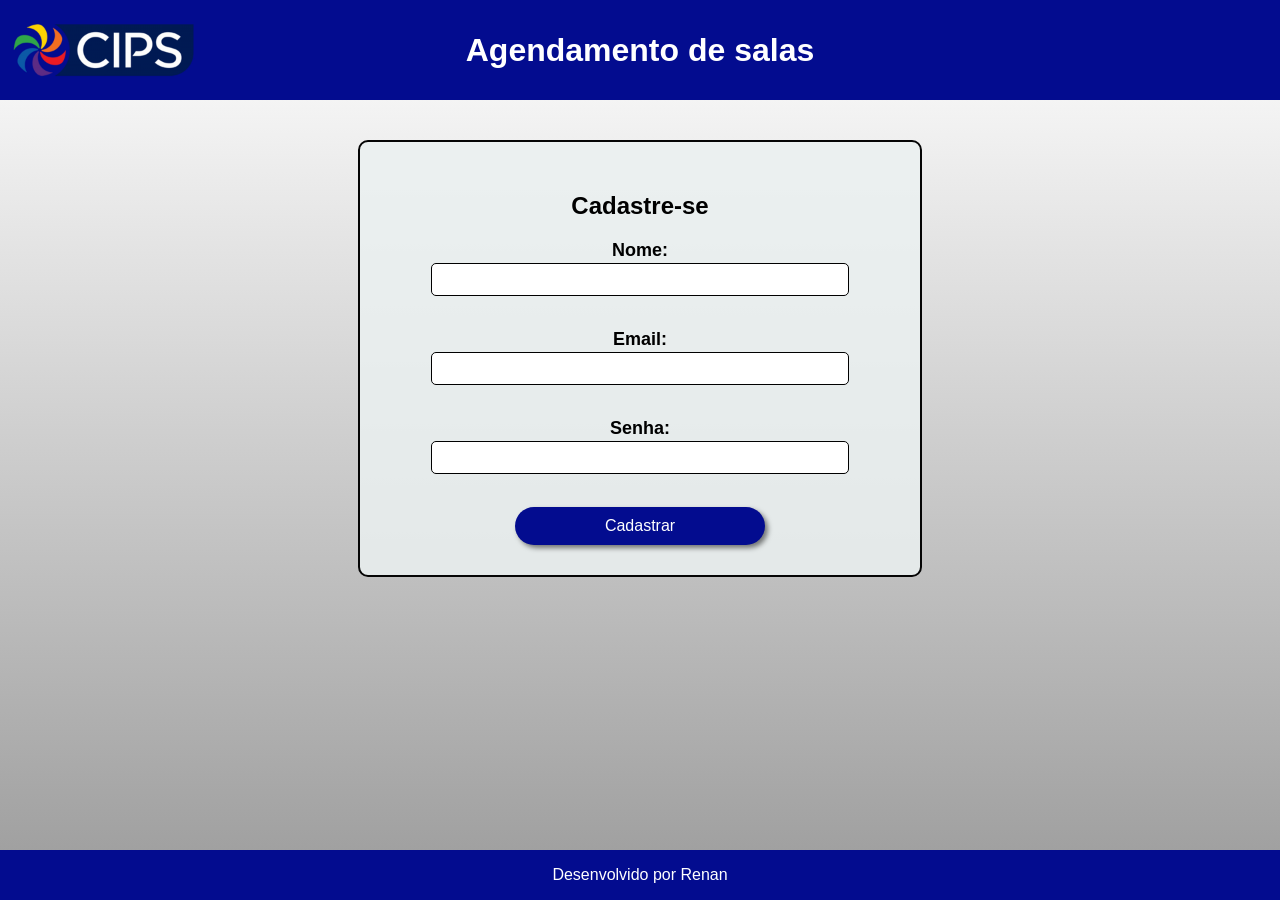
==== html/cadastro.html @ d1a67f38 "#2: criado a tela de cadastros/conserto na exibição de salas agendadas, armazenamento de senhas com " ====
<!DOCTYPE html>
<html lang="en">
<head>
    <meta charset="UTF-8">
    <meta name="viewport" content="width=device-width, initial-scale=1.0">
    <title>Cadastre-se</title>
    <link rel="stylesheet" href="../css/style.css">
</head>
<body>
   <header>
        
        <div class="divHeader">
            <div class="imagemLogo">
                <img src="../images/logo_cips.png" class="imagemLogo" alt="Logo CIPS">
            </div>
            <h1>Agendamento de salas </h1>
        </div>
    </header>
    <main>
        <div class="container">
            <h2>Cadastre-se</h2>
               <form action="../php/cadastrar.php" method="POST">
                <label for="nome" class="formFont">Nome:</label>
                <input type="text" id="nome" name="nome" class="formInput"><br><br>

                <label for="email" class="formFont">Email:</label>
                <input type="email" id="email" name="email" class="formInput"> <br><br>
        
                <label for="senha" class="formFont">Senha:</label>
                <input type="password" id="senha" name="senha" class="formInput" required> <br><br>
        
                <button type="submit" class="button">Cadastrar</button>
            </form>
        </div>
    </main>
    <footer>
        <div class="divFooter">
            <p>Desenvolvido por Renan</p>
        </div>
    </footer>
</body>
</html>
---- css/style.css ----
body {
    font-family: Arial, sans-serif;
    background: linear-gradient(to bottom, #fff, #9b9b9b);
    margin: 0;
    display: flex;
    flex-direction: column;
    min-height: 100vh;
}

.divHeader {
    width: 100%;
    height: 100px;
    background-color: rgb(3, 12, 143);
    text-align: center;
    color: white;
    display:flex;
    justify-content: center;
    align-items: center;
    position: relative;
    
}

main{
    flex: 1;
    display: flex;
    flex-direction: row;
    justify-content: center;
    align-items: flex-start;
    gap:30px;
    padding: 40px 20px;
}

.container{
    background-color: rgba(235, 241, 241, 0.843);
    width: 100%;
    max-width: 500px;
    text-align: center;
    border: 2px solid #050505;
    border-radius: 10px;
    box-shadow: 5px, 5px, 15px rgba(0, 0, 0, 0.5);
    padding: 30px;
    display: flex;
    flex-direction: column;
    
}

.listaReservas{
    background-color: rgba(235, 241, 241, 0.843);
    width:100%;
    max-height: 565px;
    max-width: 500px;
    overflow-y: auto; /*adiciona a barra de rolagem vertical*/
    padding-right: 10px;
    text-align: left;
    border: 2px solid #050505;
    border-radius: 10px;
    padding: 30px;
}
/*Estilização da barra de rolagem*/
.listaReservas::-webkit-scrollbar {
    width:6px;
}

.listaReservas::-webkit-scrollbar-thumb{
    background-color: rgba(3, 12, 143, 0.3); /*azul com opacidade*/
    border-radius: 10px;
}

.listaReservas::-webkit-scrollbar-thumb:hover {
    background-color: rgb(3, 12, 143); /*Destaca o azul ao passar o mouse*/
}

.divFooter {
    width: 100%;
    height: 50px;
    text-align: center;
    background-color: rgb(3, 12, 143);
    color: white;
    display: flex;
    justify-content: center;
    align-items: center;
}



.formFont{
    font-weight: bold;
    font-size: large;
    display: block;
    margin-bottom: 2px;
}

.formInput{
    width: 80%;
    padding: 8px;
    margin-bottom: 15px;
    border-radius: 5px;
    border: 1px solid #000;
}

.formSala{
    width: 80%;
    padding: 8px;
    margin-bottom: 15px;
    border-radius: 5px;
    border: 1px solid #000;
}

.formData{
    width: 80%;
    padding: 8px;
    margin-bottom: 15px;
    border-radius: 5px;
    border: 1px solid #000;
}

.button{
    box-shadow: 3px 3px 5px rgba(0, 0, 0, 0.5);
    cursor: pointer;
    background-color: rgb(3, 12, 143);
    color: white;
    border: none;
    border-radius: 20px;
    box-shadow: 3px, 3px, 5px rgba(0, 0, 0, 0.0) ;
    width: 50%;
    padding: 10px;
    font-size: 16px;

}

.button:hover{
    transform: scale(1.05);
    opacity: .95;
}

.button:active{
    box-shadow: inset 2px 2px 5px rgba(0, 0, 0, 0.5);
    font-size: 15px;
}

select, input[type="date"], input[type="time"] {
    width: 80%; 
    padding: 10px;
    margin-top: 5px;
    border-radius: 5px;
    border: 1px solid #ccc;
    font-family: Arial, sans-serif;
}

input[type="checkbox"] {
    transform: scale(1.2);
    margin-right: 10px;
    cursor: pointer;
}

.imagemLogo{
    position: absolute;
    left: 1px;
    display: flex;
    align-items: center;
}

.imagemLogo img{
    height: 200px;
    width: auto;
}

@media (max-widith:768px){
    main{
        flex-direction: column;
        align-items: center;
    }

    .container{
        width: 95%;
    }
}
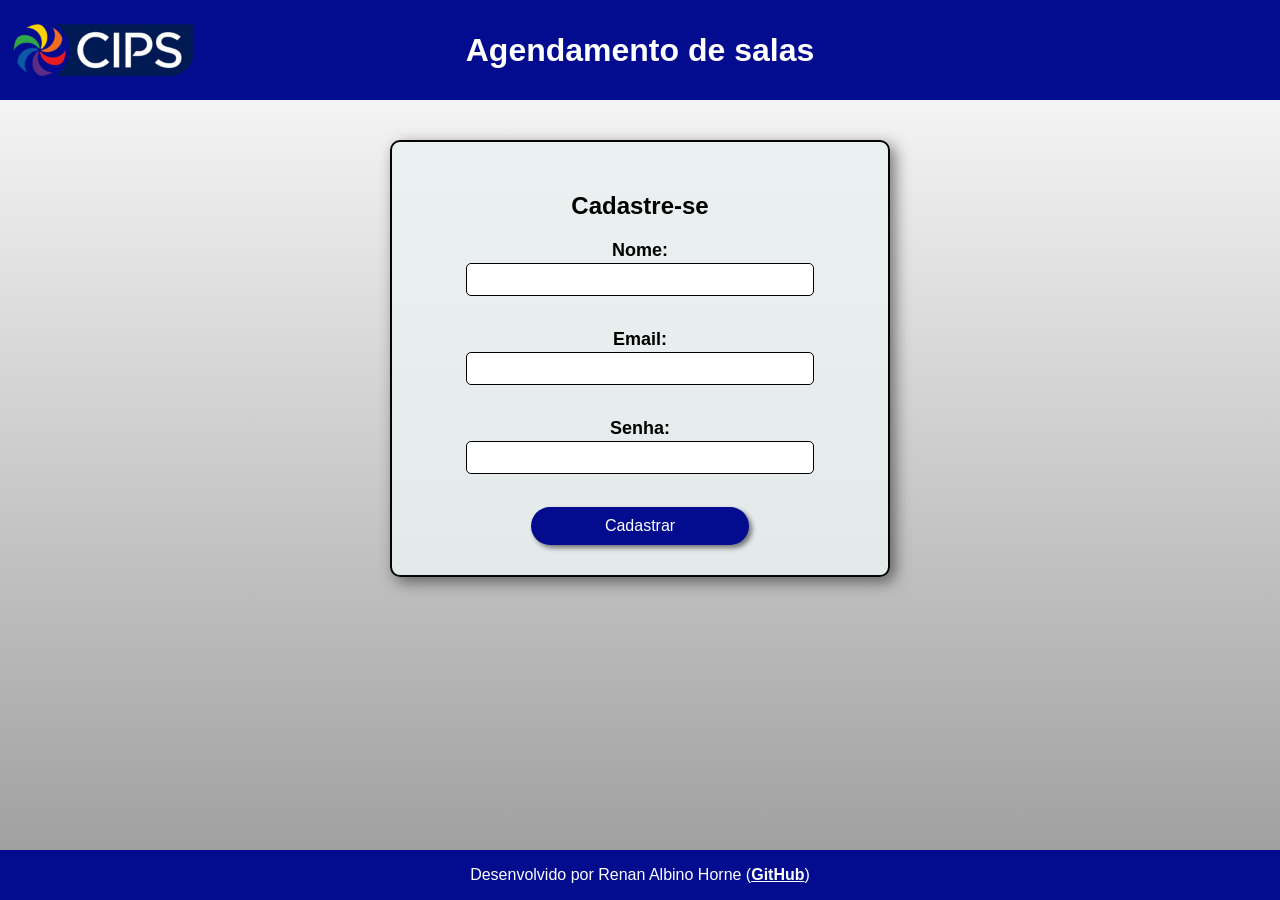
==== commit b99617f5: "#10: criado prints com as imagens do projeto eadicionado o link de hospedagem do projeto no readme.m" ====
--- a/html/cadastro.html
+++ b/html/cadastro.html
@@ -35,7 +35,7 @@
     </main>
     <footer>
         <div class="divFooter">
-            <p>Desenvolvido por Renan</p>
+            <p>Desenvolvido por Renan Albino Horne (<a href="https://github.com/RenanHornet" target="_blank" class="linkGit">GitHub</a>)</p>
         </div>
     </footer>
 </body>
--- a/css/style.css
+++ b/css/style.css
@@ -7,6 +7,10 @@
     min-height: 100vh;
 }
 
+* {
+    box-sizing: border-box;
+}
+
 .divHeader {
     width: 100%;
     height: 100px;
@@ -26,8 +30,12 @@
     flex-direction: row;
     justify-content: center;
     align-items: flex-start;
-    gap:30px;
+    gap:10px;
     padding: 40px 20px;
+}
+
+h2{
+    text-align: center;
 }
 
 .container{
@@ -37,7 +45,7 @@
     text-align: center;
     border: 2px solid #050505;
     border-radius: 10px;
-    box-shadow: 5px, 5px, 15px rgba(0, 0, 0, 0.5);
+    box-shadow: 5px 5px 15px rgba(0, 0, 0, 0.5);
     padding: 30px;
     display: flex;
     flex-direction: column;
@@ -46,28 +54,33 @@
 
 .listaReservas{
     background-color: rgba(235, 241, 241, 0.843);
-    width:100%;
-    max-height: 565px;
-    max-width: 500px;
-    overflow-y: auto; /*adiciona a barra de rolagem vertical*/
-    padding-right: 10px;
-    text-align: left;
+    width: 100%;
+    max-width: 400px;
+    max-height: 750px;
     border: 2px solid #050505;
     border-radius: 10px;
     padding: 30px;
+    display: flex;
+    flex-direction: column;
 }
 /*Estilização da barra de rolagem*/
-.listaReservas::-webkit-scrollbar {
-    width:6px;
-}
-
-.listaReservas::-webkit-scrollbar-thumb{
-    background-color: rgba(3, 12, 143, 0.3); /*azul com opacidade*/
+.scrollInterno {
+    max-height: 400px;
+    overflow-y: auto;
+    padding-right: 5px;
+}
+
+.scrollInterno::-webkit-scrollbar{
+    width: 6px;
+}
+
+.scrollInterno::-webkit-scrollbar-thumb{
+    background-color: rgba(3, 12, 143, 0.3);
     border-radius: 10px;
 }
 
-.listaReservas::-webkit-scrollbar-thumb:hover {
-    background-color: rgb(3, 12, 143); /*Destaca o azul ao passar o mouse*/
+.scrollInterno::-webkit-scrollbar-thumb:hover{
+    background-color: rgba(3, 12, 143);
 }
 
 .divFooter {
@@ -90,7 +103,7 @@
     margin-bottom: 2px;
 }
 
-.formInput{
+.formInput, .formSala, .formData{
     width: 80%;
     padding: 8px;
     margin-bottom: 15px;
@@ -98,21 +111,7 @@
     border: 1px solid #000;
 }
 
-.formSala{
-    width: 80%;
-    padding: 8px;
-    margin-bottom: 15px;
-    border-radius: 5px;
-    border: 1px solid #000;
-}
-
-.formData{
-    width: 80%;
-    padding: 8px;
-    margin-bottom: 15px;
-    border-radius: 5px;
-    border: 1px solid #000;
-}
+
 
 .button{
     box-shadow: 3px 3px 5px rgba(0, 0, 0, 0.5);
@@ -165,14 +164,131 @@
     width: auto;
 }
 
-@media (max-widith:768px){
+.itemReserva {
+    margin-bottom: 15px;
+    padding-bottom: 10px;
+    border-bottom: 1px solid #ccc;
+
+}
+
+.navegacaoData{
+    display: flex;
+    justify-content: space-between;
+    align-items: center;
+    background-color: #f4f4f4;
+    padding: 12px 15px;  
+    margin-bottom: 15px;
+    border: 1px solid #e0e0e0;
+    border-radius: 8px;
+    width: 100%;             
+    box-sizing: border-box;  
+    max-width: 100%;
+}
+
+.btnSeta {
+   text-decoration: none;
+    color: rgb(3, 12, 143);
+    font-weight: bold;
+    font-size: 14px;
+    padding: 8px 16px;   
+    border-radius: 4px;
+    transition: background 0.2s;
+    display: inline-flex; 
+    align-items: center;  
+    white-space: nowrap
+}
+
+.btnSair {
+    position: absolute;
+    right: 20px;          
+    color: white;
+    text-decoration: none;
+    font-weight: bold;
+    font-size: 14px;
+    padding: 8px 16px;
+    border: 1px solid white;
+    border-radius: 5px;
+    transition: all 0.2s ease;
+}
+
+.btnSair:hover {
+    background-color: white;
+    color: rgb(3, 12, 143); 
+}
+
+.btnCancelar {
+    background-color: rgb(3, 12, 143) !important;
+    color: white !important;
+    border-radius: 20px;
+}
+
+.btnCancelar:hover{
+    background-color: #c82333 !important;
+    
+}
+
+.linkGit{
+    color: #fff;
+    font-weight: bold;
+    text-decoration: underline;
+}
+@media (max-width:768px){
+    .divHeader{
+        height: auto;
+        flex-direction: column;
+        padding: 20px 15px;
+        gap: 12px;
+    }
+
+    .imagemLogo{
+        position: relative;
+        left: 0;
+        justify-content: center;
+        height: auto;
+    }
+
+    .imagemLogo img{
+        height: 90px;
+        width: auto;
+    }
+
+    .divHeader h1{
+        font-size: 1.3rem;
+        margin: 0;
+    }
+
     main{
         flex-direction: column;
         align-items: center;
-    }
-
-    .container{
-        width: 95%;
-    }
-}
-
+        padding: 20px 10px;
+        gap: 20px
+    }
+
+    .container, .listaReservas {
+        width: 100%;
+        max-width: 100%;
+        padding: 20px;
+    }
+
+    .formInput,
+    .formData,
+    .formSala,
+    select, 
+    input[type="date"],
+    input[type="time"] {
+        width: 100%;
+    }
+
+    .button{
+        width: 80%;
+    }
+
+    .btnSair{
+        position: relative;
+        right: 0;
+        width: auto;
+        border-color: rgba(255, 255, 255, 0.5);
+
+    }
+}
+
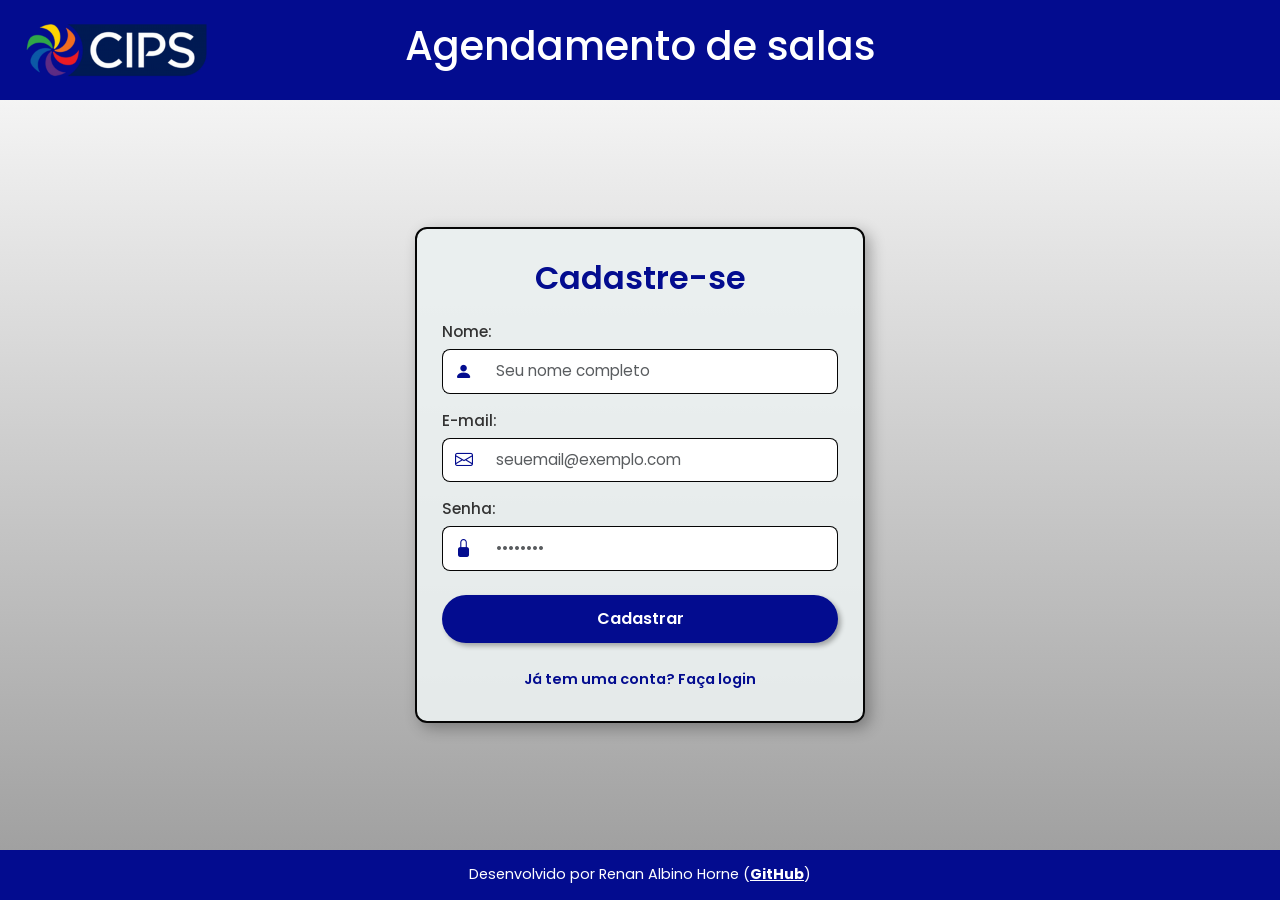
==== commit 99dfb4f3: "#11: Aplicação d0 BootStrap para estilização da página" ====
--- a/html/cadastro.html
+++ b/html/cadastro.html
@@ -1,42 +1,68 @@
 <!DOCTYPE html>
-<html lang="en">
+<html lang="pt-BR">
 <head>
     <meta charset="UTF-8">
     <meta name="viewport" content="width=device-width, initial-scale=1.0">
-    <title>Cadastre-se</title>
+    <title>Cadastre-se - CIPS</title>
+    <link rel="preconnect" href="https://fonts.googleapis.com">
+    <link rel="preconnect" href="https://fonts.gstatic.com" crossorigin>
+    <link href="https://fonts.googleapis.com/css2?family=Poppins:wght@300;400;500;600;700&display=swap" rel="stylesheet">
+    <link href="https://cdn.jsdelivr.net/npm/bootstrap@5.3.3/dist/css/bootstrap.min.css" rel="stylesheet">
+    <link rel="stylesheet" href="https://cdn.jsdelivr.net/npm/bootstrap-icons@1.11.3/font/bootstrap-icons.min.css">
     <link rel="stylesheet" href="../css/style.css">
 </head>
 <body>
-   <header>
-        
+    <header>
         <div class="divHeader">
             <div class="imagemLogo">
-                <img src="../images/logo_cips.png" class="imagemLogo" alt="Logo CIPS">
+                <img src="../images/logo_cips.png" alt="Logo CIPS">
             </div>
-            <h1>Agendamento de salas </h1>
+            <h1>Agendamento de salas</h1>
         </div>
     </header>
+
     <main>
         <div class="container">
-            <h2>Cadastre-se</h2>
-               <form action="../php/cadastrar.php" method="POST">
-                <label for="nome" class="formFont">Nome:</label>
-                <input type="text" id="nome" name="nome" class="formInput"><br><br>
+            <h2 class="mb-4">Cadastre-se</h2>
+            <form action="../php/cadastrar.php" method="POST">
+                
+                <div class="mb-3 text-start">
+                    <label for="nome" class="formFont">Nome:</label>
+                    <div class="input-group">
+                        <span class="input-group-text bg-white border-end-0"><i class="bi bi-person-fill textCips"></i></span>
+                        <input type="text" id="nome" name="nome" class="form-control border-start-0" placeholder="Seu nome completo" required>
+                    </div>
+                </div>
 
-                <label for="email" class="formFont">Email:</label>
-                <input type="email" id="email" name="email" class="formInput"> <br><br>
-        
-                <label for="senha" class="formFont">Senha:</label>
-                <input type="password" id="senha" name="senha" class="formInput" required> <br><br>
-        
-                <button type="submit" class="button">Cadastrar</button>
+                <div class="mb-3 text-start">
+                    <label for="email" class="formFont">E-mail:</label>
+                    <div class="input-group">
+                        <span class="input-group-text bg-white border-end-0"><i class="bi bi-envelope textCips"></i></span>
+                        <input type="email" id="email" name="email" class="form-control border-start-0" placeholder="seuemail@exemplo.com" required>
+                    </div>
+                </div>
+
+                <div class="mb-4 text-start">
+                    <label for="senha" class="formFont">Senha:</label>
+                    <div class="input-group">
+                        <span class="input-group-text bg-white border-end-0"><i class="bi bi-lock-fill textCips"></i></span>
+                        <input type="password" id="senha" name="senha" class="form-control border-start-0" placeholder="••••••••" required>
+                    </div>
+                </div>
+                <button type="submit" class="button w-100">Cadastrar</button>
             </form>
+
+            <div class="mt-4">
+                <a href="../index.html" class="linkCadastro">Já tem uma conta? Faça login</a>
+            </div>
         </div>
     </main>
+
     <footer>
         <div class="divFooter">
-            <p>Desenvolvido por Renan Albino Horne (<a href="https://github.com/RenanHornet" target="_blank" class="linkGit">GitHub</a>)</p>
+            <p class="mb-0">Desenvolvido por Renan Albino Horne (<a href="https://github.com/RenanHornet" target="_blank" class="linkGit">GitHub</a>)</p>
         </div>
     </footer>
+    <script src="https://cdn.jsdelivr.net/npm/bootstrap@5.3.3/dist/js/bootstrap.bundle.min.js"></script>
 </body>
 </html>
--- a/css/style.css
+++ b/css/style.css
@@ -1,5 +1,6 @@
+/* Definição Global de Fonte e Fundo */
 body {
-    font-family: Arial, sans-serif;
+    font-family: 'Poppins', sans-serif;
     background: linear-gradient(to bottom, #fff, #9b9b9b);
     margin: 0;
     display: flex;
@@ -11,77 +12,247 @@
     box-sizing: border-box;
 }
 
+/* Cabeçalho */
 .divHeader {
     width: 100%;
     height: 100px;
     background-color: rgb(3, 12, 143);
     text-align: center;
     color: white;
-    display:flex;
+    display: flex;
     justify-content: center;
     align-items: center;
     position: relative;
-    
-}
-
-main{
+    padding: 0 20px;
+}
+
+.imagemLogo {
+    position: absolute;
+    left: 15px;
+    display: flex;
+    align-items: center;
+}
+
+.imagemLogo img {
+    height: 200px;
+    width: auto;
+}
+
+.btnSair {
+    position: absolute;
+    right: 25px; /* Empurra o botão para a extrema direita */
+    background-color: rgba(255, 255, 255, 0.15);
+    color: white !important;
+    text-decoration: none;
+    font-weight: 500;
+    font-size: 0.95rem;
+    padding: 8px 16px;
+    border-radius: 20px;
+    border: 1px solid rgba(255, 255, 255, 0.4);
+    display: inline-flex;
+    align-items: center;
+    transition: all 0.2s ease-in-out;
+}
+
+.btnSair:hover {
+    background-color: #c82333; /* Vermelho suave para indicar saída/logout */
+    border-color: #c82333;
+    color: white !important;
+    transform: scale(1.03);
+}
+
+
+main {
     flex: 1;
     display: flex;
     flex-direction: row;
     justify-content: center;
-    align-items: flex-start;
-    gap:10px;
+    align-items: center;
     padding: 40px 20px;
 }
 
-h2{
-    text-align: center;
-}
-
-.container{
-    background-color: rgba(235, 241, 241, 0.843);
+
+.container {
+    background-color: rgba(235, 241, 241, 0.9);
     width: 100%;
-    max-width: 500px;
+    max-width: 450px;
+    height: 100%;
     text-align: center;
     border: 2px solid #050505;
+    border-radius: 12px;
+    box-shadow: 5px 5px 15px rgba(0, 0, 0, 0.3);
+    padding: 30px 25px;
+    display: flex;
+    flex-direction: column;
+}
+
+.listaReservas {
+    background-color: rgba(235, 241, 241, 0.9);
+    width: 100%;
+    max-width: 450px;
+    height: 580px;
+    border: 2px solid #050505;
+    border-radius: 12px;
+    box-shadow: 5px 5px 15px rgba(0, 0, 0, 0.3);
+    padding: 25px 20px;
+    display: flex;
+    flex-direction: column;
+}
+
+.navegacaoData{
+    display: flex;
+    justify-content: space-between;
+    align-items: center;
+    background-color: #fff;
+    border: 1px solid #05050505;
+    border-radius: 8px;
+    padding: 8px 12px;
+    margin-bottom: 12px;
+}
+
+.dataAtual{
+    font-size:0.9rem;
+    font-weight: 500;
+    color: #333;
+    white-space:nowrap;
+}
+
+.btnSeta{
+    display: inline-flex;
+    align-items: center;
+    justify-content: center;
+    width: 30px;
+    height: 30px;
+    background-color: rgb(3, 12, 143);
+    color: white !important;
+    border-radius: 50%;
+    text-decoration: none;
+    font-size: 0.85rem;
+    transition: background-color 0.2 ease, transform 0.1s ease;
+}
+
+.btnSeta:hover{
+    background-color: #020a80;
+    transform: scale(1.08);
+}
+
+.scrollInterno {
+    flex: 1; 
+    overflow-y: auto; 
+    padding-right: 6px; 
+    margin-top: 5px;
+}
+
+.scrollInterno::-webkit-scrollbar {
+    width: 6px;
+}
+
+.scrollInterno::-webkit-scrollbar-thumb {
+    background-color: rgba(3, 12, 143, 0.4);
     border-radius: 10px;
-    box-shadow: 5px 5px 15px rgba(0, 0, 0, 0.5);
-    padding: 30px;
-    display: flex;
-    flex-direction: column;
+}
+
+.itemReserva{
+    background-color: #fff;
+    border: 1px solid #ccc;
+    border-radius: 8px;
+    padding: 12px 15px;
+    margin-bottom: 10px;
+    text-align: start;
+    box-shadow: 0 2px 4px rgba(0,0,0,0.05);
+}
+
+.itemReserva p {
+    margin-bottom: 3px;
+    font-size: 0.88rem;
+    color: #333;
+}
+
+h2 {
+    font-weight: 600;
+    color: rgb(3, 12, 143);
+}
+
+.formFont {
+    font-weight: 500;
+    font-size: 0.95rem;
+    display: block;
+    margin-bottom: 5px;
+    color: #333;
+}
+
+
+.textCips {
+    color: rgb(3, 12, 143) !important;
+}
+
+
+.input-group .input-group-text {
+    border-color: #050505;
+    border-top-left-radius: 8px;
+    border-bottom-left-radius: 8px;
+    font-size: 1.1rem;
+}
+
+.input-group .form-control {
+    border-color: #050505;
+    border-top-right-radius: 8px;
+    border-bottom-right-radius: 8px;
+    padding: 10px 12px;
+    font-size: 0.95rem;
+}
+
+.input-group .form-control:focus {
+    box-shadow: none;
+    border-color: rgb(3, 12, 143);
+}
+
+
+.button {
+    box-shadow: 3px 3px 5px rgba(0, 0, 0, 0.3);
+    cursor: pointer;
+    background-color: rgb(3, 12, 143);
+    color: white;
+    border: none;
+    border-radius: 25px;
+    padding: 12px;
+    font-size: 1rem;
+    font-weight: 600;
+    transition: all 0.2s ease-in-out;
+}
+
+.button:hover {
+    transform: scale(1.02);
+    background-color: #020a80;
+}
+
+.button:active {
+    transform: scale(0.98);
+}
+
+.btnCancelar {
+    background-color: rgb(3, 12, 143) !important;
+    color: white !important;
+    border-radius: 20px;
+}
+
+.btnCancelar:hover{
+    background-color: #c82333 !important;
     
 }
 
-.listaReservas{
-    background-color: rgba(235, 241, 241, 0.843);
-    width: 100%;
-    max-width: 400px;
-    max-height: 750px;
-    border: 2px solid #050505;
-    border-radius: 10px;
-    padding: 30px;
-    display: flex;
-    flex-direction: column;
-}
-/*Estilização da barra de rolagem*/
-.scrollInterno {
-    max-height: 400px;
-    overflow-y: auto;
-    padding-right: 5px;
-}
-
-.scrollInterno::-webkit-scrollbar{
-    width: 6px;
-}
-
-.scrollInterno::-webkit-scrollbar-thumb{
-    background-color: rgba(3, 12, 143, 0.3);
-    border-radius: 10px;
-}
-
-.scrollInterno::-webkit-scrollbar-thumb:hover{
-    background-color: rgba(3, 12, 143);
-}
+
+.linkCadastro {
+    color: rgb(3, 12, 143);
+    font-weight: 600;
+    text-decoration: none;
+    font-size: 0.9rem;
+}
+
+.linkCadastro:hover {
+    text-decoration: underline;
+}
+
 
 .divFooter {
     width: 100%;
@@ -92,203 +263,39 @@
     display: flex;
     justify-content: center;
     align-items: center;
-}
-
-
-
-.formFont{
-    font-weight: bold;
-    font-size: large;
-    display: block;
-    margin-bottom: 2px;
-}
-
-.formInput, .formSala, .formData{
-    width: 80%;
-    padding: 8px;
-    margin-bottom: 15px;
-    border-radius: 5px;
-    border: 1px solid #000;
-}
-
-
-
-.button{
-    box-shadow: 3px 3px 5px rgba(0, 0, 0, 0.5);
-    cursor: pointer;
-    background-color: rgb(3, 12, 143);
-    color: white;
-    border: none;
-    border-radius: 20px;
-    box-shadow: 3px, 3px, 5px rgba(0, 0, 0, 0.0) ;
-    width: 50%;
-    padding: 10px;
-    font-size: 16px;
-
-}
-
-.button:hover{
-    transform: scale(1.05);
-    opacity: .95;
-}
-
-.button:active{
-    box-shadow: inset 2px 2px 5px rgba(0, 0, 0, 0.5);
-    font-size: 15px;
-}
-
-select, input[type="date"], input[type="time"] {
-    width: 80%; 
-    padding: 10px;
-    margin-top: 5px;
-    border-radius: 5px;
-    border: 1px solid #ccc;
-    font-family: Arial, sans-serif;
-}
-
-input[type="checkbox"] {
-    transform: scale(1.2);
-    margin-right: 10px;
-    cursor: pointer;
-}
-
-.imagemLogo{
-    position: absolute;
-    left: 1px;
-    display: flex;
-    align-items: center;
-}
-
-.imagemLogo img{
-    height: 200px;
-    width: auto;
-}
-
-.itemReserva {
-    margin-bottom: 15px;
-    padding-bottom: 10px;
-    border-bottom: 1px solid #ccc;
-
-}
-
-.navegacaoData{
-    display: flex;
-    justify-content: space-between;
-    align-items: center;
-    background-color: #f4f4f4;
-    padding: 12px 15px;  
-    margin-bottom: 15px;
-    border: 1px solid #e0e0e0;
-    border-radius: 8px;
-    width: 100%;             
-    box-sizing: border-box;  
-    max-width: 100%;
-}
-
-.btnSeta {
-   text-decoration: none;
-    color: rgb(3, 12, 143);
-    font-weight: bold;
-    font-size: 14px;
-    padding: 8px 16px;   
-    border-radius: 4px;
-    transition: background 0.2s;
-    display: inline-flex; 
-    align-items: center;  
-    white-space: nowrap
-}
-
-.btnSair {
-    position: absolute;
-    right: 20px;          
-    color: white;
-    text-decoration: none;
-    font-weight: bold;
-    font-size: 14px;
-    padding: 8px 16px;
-    border: 1px solid white;
-    border-radius: 5px;
-    transition: all 0.2s ease;
-}
-
-.btnSair:hover {
-    background-color: white;
-    color: rgb(3, 12, 143); 
-}
-
-.btnCancelar {
-    background-color: rgb(3, 12, 143) !important;
-    color: white !important;
-    border-radius: 20px;
-}
-
-.btnCancelar:hover{
-    background-color: #c82333 !important;
-    
-}
-
-.linkGit{
+    font-size: 0.9rem;
+}
+
+.linkGit {
     color: #fff;
     font-weight: bold;
     text-decoration: underline;
 }
-@media (max-width:768px){
-    .divHeader{
+
+/* Responsividade para Celulares */
+@media (max-width: 768px) {
+    .divHeader {
         height: auto;
         flex-direction: column;
-        padding: 20px 15px;
-        gap: 12px;
-    }
-
-    .imagemLogo{
+        padding: 15px;
+        gap: 10px;
+    }
+
+    .imagemLogo, .btnSair {
         position: relative;
         left: 0;
-        justify-content: center;
-        height: auto;
-    }
-
-    .imagemLogo img{
-        height: 90px;
-        width: auto;
-    }
-
-    .divHeader h1{
+    }
+
+    .imagemLogo img {
+        height: 100px;
+    }
+
+    .divHeader h1 {
         font-size: 1.3rem;
         margin: 0;
     }
 
-    main{
-        flex-direction: column;
-        align-items: center;
-        padding: 20px 10px;
-        gap: 20px
-    }
-
-    .container, .listaReservas {
-        width: 100%;
-        max-width: 100%;
-        padding: 20px;
-    }
-
-    .formInput,
-    .formData,
-    .formSala,
-    select, 
-    input[type="date"],
-    input[type="time"] {
-        width: 100%;
-    }
-
-    .button{
-        width: 80%;
-    }
-
-    .btnSair{
-        position: relative;
-        right: 0;
-        width: auto;
-        border-color: rgba(255, 255, 255, 0.5);
-
-    }
-}
-
+    .container {
+        padding: 25px 20px;
+    }
+}
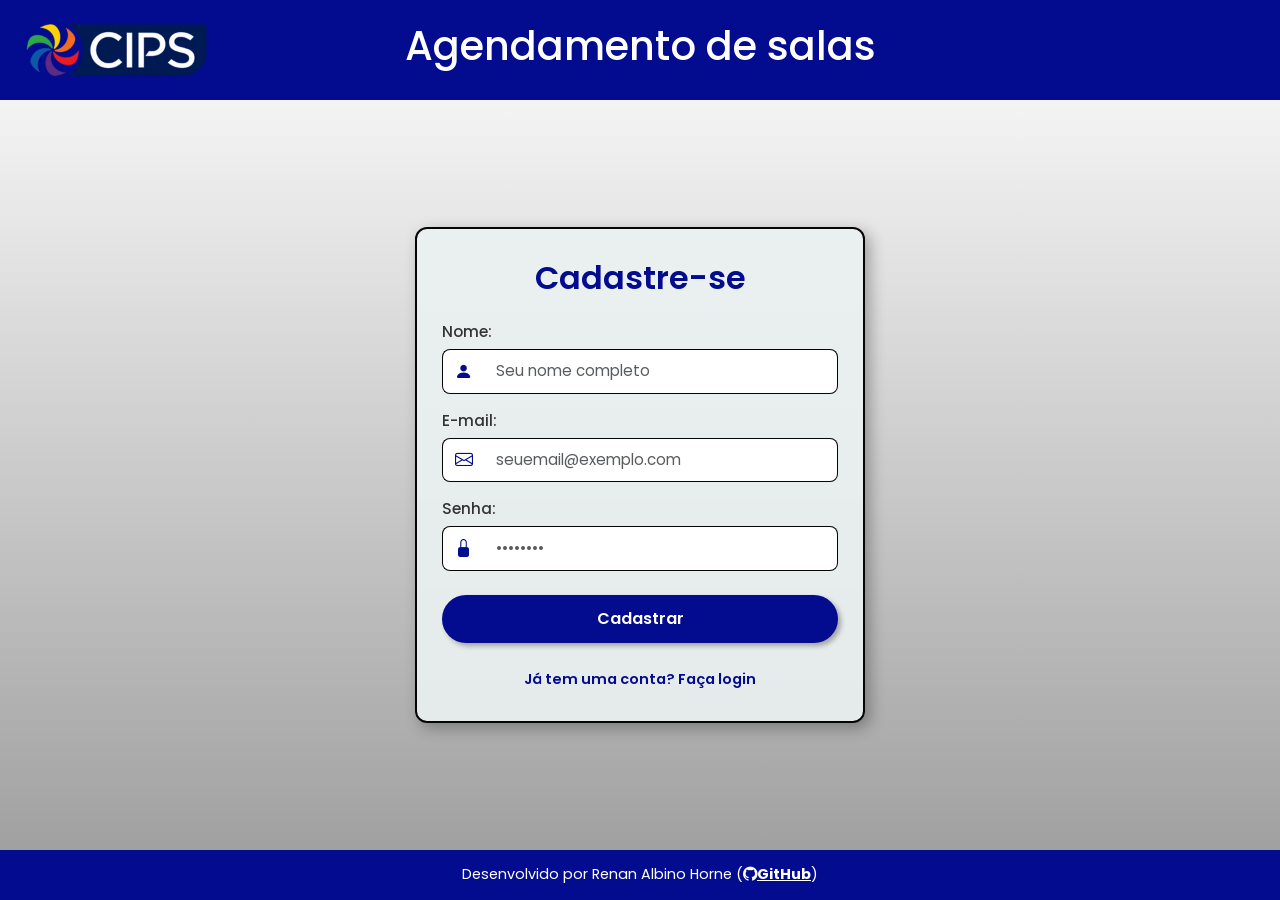
==== commit 82c1a97b: "#13: criado a funcionalidade de alterar a senha / fix bug do css" ====
--- a/html/cadastro.html
+++ b/html/cadastro.html
@@ -60,7 +60,7 @@
 
     <footer>
         <div class="divFooter">
-            <p class="mb-0">Desenvolvido por Renan Albino Horne (<a href="https://github.com/RenanHornet" target="_blank" class="linkGit">GitHub</a>)</p>
+            <p class="mb-0">Desenvolvido por Renan Albino Horne (<a href="https://github.com/RenanHornet" target="_blank" class="linkGit"><i class="bi bi-github"></i>GitHub</a>)</p>
         </div>
     </footer>
     <script src="https://cdn.jsdelivr.net/npm/bootstrap@5.3.3/dist/js/bootstrap.bundle.min.js"></script>
--- a/css/style.css
+++ b/css/style.css
@@ -1,4 +1,4 @@
-/* Definição Global de Fonte e Fundo */
+
 body {
     font-family: 'Poppins', sans-serif;
     background: linear-gradient(to bottom, #fff, #9b9b9b);
@@ -40,7 +40,7 @@
 
 .btnSair {
     position: absolute;
-    right: 25px; /* Empurra o botão para a extrema direita */
+    right: 25px; 
     background-color: rgba(255, 255, 255, 0.15);
     color: white !important;
     text-decoration: none;
@@ -55,7 +55,7 @@
 }
 
 .btnSair:hover {
-    background-color: #c82333; /* Vermelho suave para indicar saída/logout */
+    background-color: #c82333; 
     border-color: #c82333;
     color: white !important;
     transform: scale(1.03);
